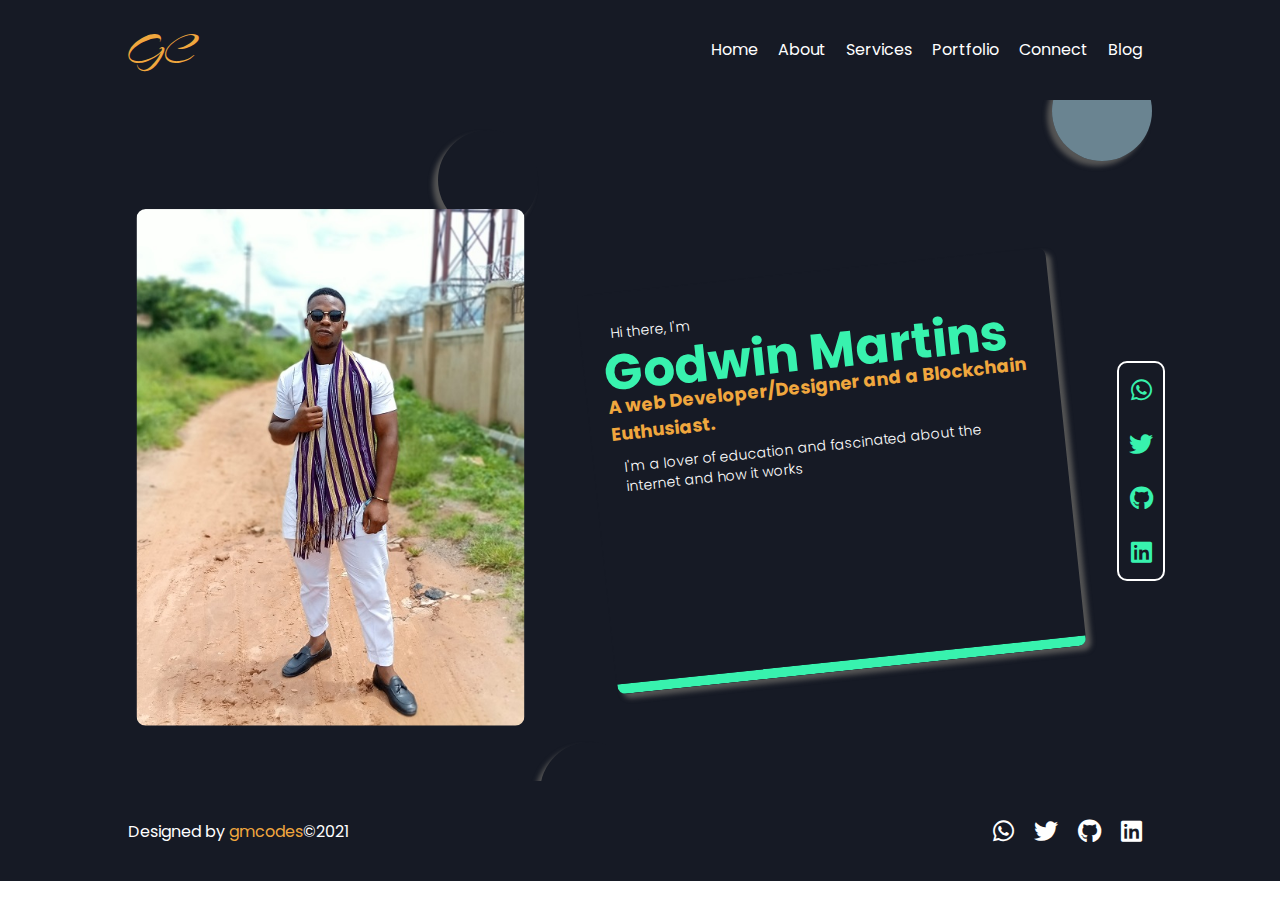
==== index.html @ 71b78946 "Initial commit, just done the home pagee" ====
<!DOCTYPE html>
<html lang="en">
  <head>
    <meta charset="UTF-8" />
    <meta http-equiv="X-UA-Compatible" content="IE=edge" />
    <meta name="viewport" content="width=device-width, initial-scale=1.0" />
    <link rel="stylesheet" href="./css/style.css" />
    <link
      rel="stylesheet"
      href="https://cdnjs.cloudflare.com/ajax/libs/font-awesome/5.15.3/css/all.min.css"
    />
    <title>Godwin Martins</title>
  </head>
  <body>
    <header class="header">
      <nav>
        <a href="./index.html" class="nav-logo">GC</a>
        <div class="nav-links" id="nav-links">
          <i class="close-menu fa fa-times" onclick="hideMenu()"></i>
          <ul>
            <li><a href="./index.html" class="active">Home</a></li>
            <li><a href="./index.html">About</a></li>
            <li><a href="./index.html">Services</a></li>
            <li><a href="./index.html">Portfolio</a></li>
            <li><a href="./index.html">Connect</a></li>
            <li><a href="./index.html">Blog</a></li>
          </ul>
        </div>
        <i class="open-menu fa fa-bars" onclick="showMenu()"></i>
      </nav>
    </header>

    <section class="row">
      <div class="circle first"></div>
      <div class="circle second"></div>
      <div class="circle third"></div>

      <div class="row-body">
        <div class="intro-pic">
          <img src="./imgs/martins.jpg" alt="" />
        </div>
        <div class="intro-text">
          <div class="small-box"></div>
          <p>Hi there, I'm</p>
          <h2>Godwin Martins</h2>
          <h3>A web Developer/Designer and a Blockchain Euthusiast.</h3>

          <p>
            I'm a lover of education and fascinated about the internet and how
            it works
          </p>
        </div>
        <div class="social-icons">
          <a href=""><i class="fab fa-whatsapp"></i></a>
          <a href=""> <i class="fab fa-twitter"></i></a>
          <a href=""> <i class="fab fa-github"></i></a>
          <a href=""><i class="fab fa-linkedin"></i></a>
        </div>
      </div>
    </section>
    <footer>
      <div class="footer">
        <div class="copyright">
          Designed by <a href="mailto:gmcodes20@gmail.com">gmcodes</a>&copy;2021
        </div>

        <div class="f-social">
          <a href=""> <i class="fab fa-whatsapp"></i></a>
          <a href=""> <i class="fab fa-twitter"></i></a>
          <a href=""><i class="fab fa-github"></i></a>
          <a href=""> <i class="fab fa-linkedin"></i></a>
        </div>
      </div>
    </footer>

    <script src="./js/script.js"></script>
  </body>
</html>
---- css/style.css ----
@import url("https://fonts.googleapis.com/css2?family=Poppins:wght@200;300;400;500;600;700;800;900&display=swap");

@import url("https://fonts.googleapis.com/css2?family=Arizonia&display=swap");

* {
  margin: 0;
  padding: 0;
  box-sizing: border-box;
  font-family: "Poppins", sans-serif;
}

/* General Utilities */

h1 {
  font-size: 46px;
  font-weight: 600px;
}

h2 {
  font-size: 44px;
  font-weight: 500px;
  color: #38f2ae;
}
h3 {
  font-size: 18px;
  font-weight: 300px;
  color: #f0a73e;
}

p {
  color: #fff;
  font-size: 14px;
  font-weight: 300;
  line-height: 22px;
}

nav .open-menu,
nav .close-menu {
  display: none;
}
nav {
  position: fixed;
  display: flex;
  align-items: center;
  justify-content: space-between;
  width: 100%;
  height: 100px;
  margin: auto;
  padding: 30px 10%;
  background: #161a25;
  z-index: 4;
}

.nav-links ul {
  display: flex;
  justify-content: space-between;
}

.nav-links ul li {
  list-style: none;
  padding: 10px;
}

.nav-links li a::after {
  content: "";
  width: 0%;
  height: 2px;
  background: #f0a73e;
  display: block;
  margin: auto;

  transition: 0.5s;
}

.nav-links li a:hover:after {
  width: 100%;
}

nav a {
  color: #fff;
  text-decoration: none;
}

.nav-logo {
  font-family: "Arizonia", cursive;
  font-size: 40px;
  color: #f0a73e;
}

.row {
  /* width: 80%; */

  margin: auto;
  position: relative;
  top: 100px;
  right: 0;
  padding: 60px 30px;
  background: #161a25;
  align-items: center;
  justify-content: space-between;
}

.circle {
  position: absolute;
  height: 100px;
  width: 100px;
  background: #afdae78e;
  border: none;
  border-radius: 50%;
  box-shadow: -5px 5px 5px #555;
}

.first {
  top: -5%;
  right: 10%;
}
.second {
  background: transparent;
  bottom: 5%;
  right: 50%;
}
.third {
  background: transparent;
  top: 30px;
  right: 58%;
}

.row-body {
  display: flex;
  align-items: center;
  justify-content: space-between;
  padding: 20px 85px 60px;
}

.intro-pic {
  width: 150px;
  flex: 1;
  scale: 0.9;
  /* padding-bottom: 20px; */
}

.intro-pic img {
  width: 100%;
  height: 100%;
  /* border-left: 15px solid #fff; */
  /* border-bottom: 15px solid #fff; */
  border-radius: 10px;
}

.intro-text {
  position: relative;
  width: 150px;
  min-height: 400px;
  max-height: 405px;
  flex: 1;
  background: transparent;
  padding: 20px;
  margin: 0 50px;
  border-radius: 8px;
  box-shadow: 5px 5px 5px #555;
  transform: rotate(-6deg);
  border-bottom: 10px solid #38f2ae;
  overflow: hidden;
}

.intro-text h2 {
  font-size: 50px;
  line-height: 40px;
}

.intro-text p {
  line-height: 20px;
  padding: 10px;
}

/* .small-box {
  position: absolute;
  top: -2px;
  left: -2px;
  width: 15px;
  height: 15px;
  background: black;
  border: 2px solid black;
  border-radius: 50%;
} */

.social-icons {
  display: flex;

  flex-direction: column;
  align-items: center;
  justify-content: center;
  border: 2px solid #fff;
  border-radius: 10px;
  padding: 0px;
}

.social-icons .fab {
  font-size: 24px;
  /* margin: 10px; */
  padding-bottom: 10px;
  padding: 15px 10px;
  color: #38f2ae;
  cursor: pointer;
  transition: 0.5s;
}

.social-icons .fab:hover {
  color: #fff;
}

.footer {
  position: relative;
  bottom: 0;
  right: 0;
  display: flex;
  align-items: center;
  justify-content: space-between;
  width: 100%;
  height: 100px;
  margin: auto;
  padding: 30px 10%;
  background: #161a25;
  z-index: 4;
  color: #fff;
}

.copyright a {
  text-decoration: none;
  color: #f0a73e;
}

.f-social {
  display: flex;
  align-items: center;
  justify-content: space-between;
  font-size: 1.5rem;
}

.f-social .fab {
  padding: 10px;
  color: #fff;
}

@media (max-width: 821px) {
  /* <---------- Nav Media Queries ----------> */
  .nav-links {
    position: fixed;
    background: #1b594e;
    opacity: 0.95;
    height: 100vh;
    width: 100vw;
    top: 0;
    right: -100%;
    text-align: left;
    z-index: 2;
    transition: 0.8s;
  }

  .nav-links ul {
    padding: 100px 20px 50px;
    flex-direction: column;
    align-items: center;
    justify-content: center;
  }

  .nav-links li a::after {
    content: "";
    width: 0%;
    height: 2px;
    background: #f0a73e;
    display: block;
    margin: auto;
    transition: 0.5s;
  }

  .nav-items li {
    display: block;
  }

  nav .open-menu,
  nav .close-menu {
    position: absolute;
    top: 20px;
    right: 10px;
    display: block;
    color: #fff;
    margin: 10px;
    font-size: 22px;
    cursor: pointer;
  }

  nav .close-menu {
    z-index: 5;
  }

  nav a {
    font-size: 2rem;
  }
}

@media (max-width: 788px) {
  .row-body {
    flex-direction: column;
  }

  .intro-text {
    order: -2;
    width: 250px;
    min-height: 200px;
    max-height: 250px;
    transform: rotate(0deg);
  }

  .intro-text h2 {
    font-size: 30px;
    line-height: 25px;
  }
  .intro-text h3 {
    font-size: 12px;
    line-height: 25px;
  }

  .intro-pic {
    width: 300px;
    flex: 1;
    scale: 0.8;
    padding-top: 5px;
  }

  .social-icons {
    flex-direction: row;
    order: -1;
    border: 0px;

    padding-top: 10px;
  }

  .footer {
    align-items: center;
    justify-content: space-between;
    flex-direction: column;
    width: 100%;
    height: 100px;
    margin: auto;
    padding: 30px 10%;
    background: #161a25;
    z-index: 4;
    color: #fff;
  }
}
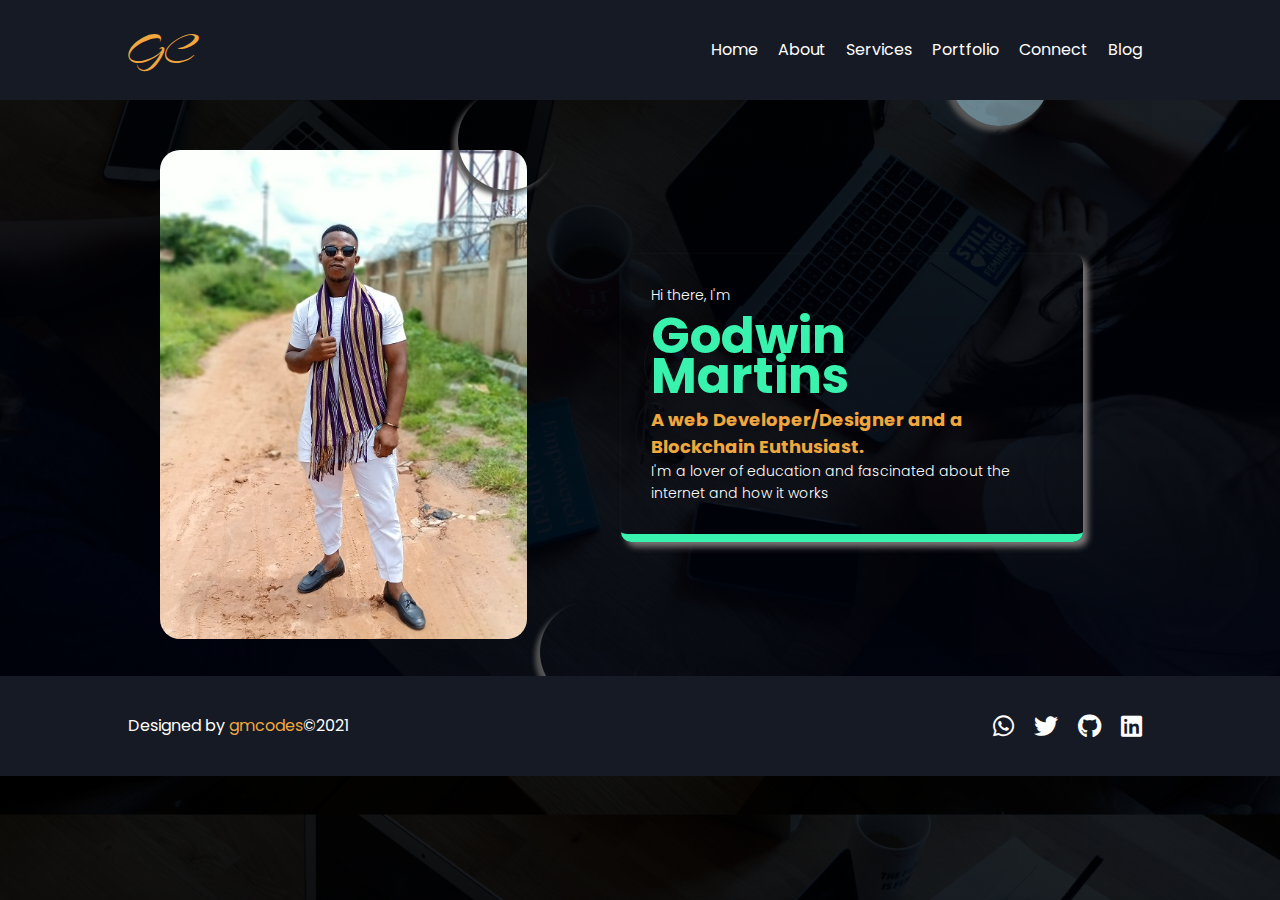
==== commit 6ed40100: "Changes to the homepage and fresh design of the about page" ====
--- a/index.html
+++ b/index.html
@@ -19,43 +19,34 @@
           <i class="close-menu fa fa-times" onclick="hideMenu()"></i>
           <ul>
             <li><a href="./index.html" class="active">Home</a></li>
-            <li><a href="./index.html">About</a></li>
-            <li><a href="./index.html">Services</a></li>
-            <li><a href="./index.html">Portfolio</a></li>
-            <li><a href="./index.html">Connect</a></li>
-            <li><a href="./index.html">Blog</a></li>
+            <li><a href="./about.html">About</a></li>
+            <li><a href="./services.html">Services</a></li>
+            <li><a href="./portfolio.html">Portfolio</a></li>
+            <li><a href="./contact.html">Connect</a></li>
+            <li><a href="./">Blog</a></li>
           </ul>
         </div>
         <i class="open-menu fa fa-bars" onclick="showMenu()"></i>
       </nav>
     </header>
 
-    <section class="row">
+    <section class="row mg">
       <div class="circle first"></div>
       <div class="circle second"></div>
       <div class="circle third"></div>
 
-      <div class="row-body">
-        <div class="intro-pic">
-          <img src="./imgs/martins.jpg" alt="" />
-        </div>
-        <div class="intro-text">
-          <div class="small-box"></div>
-          <p>Hi there, I'm</p>
-          <h2>Godwin Martins</h2>
-          <h3>A web Developer/Designer and a Blockchain Euthusiast.</h3>
+      <div class="home-col">
+        <img src="./imgs/martins.jpg" alt="" />
+      </div>
+      <div class="home-col home-box">
+        <p>Hi there, I'm</p>
+        <h2>Godwin Martins</h2>
+        <h3>A web Developer/Designer and a Blockchain Euthusiast.</h3>
 
-          <p>
-            I'm a lover of education and fascinated about the internet and how
-            it works
-          </p>
-        </div>
-        <div class="social-icons">
-          <a href=""><i class="fab fa-whatsapp"></i></a>
-          <a href=""> <i class="fab fa-twitter"></i></a>
-          <a href=""> <i class="fab fa-github"></i></a>
-          <a href=""><i class="fab fa-linkedin"></i></a>
-        </div>
+        <p>
+          I'm a lover of education and fascinated about the internet and how it
+          works
+        </p>
       </div>
     </section>
     <footer>
@@ -65,10 +56,14 @@
         </div>
 
         <div class="f-social">
-          <a href=""> <i class="fab fa-whatsapp"></i></a>
-          <a href=""> <i class="fab fa-twitter"></i></a>
-          <a href=""><i class="fab fa-github"></i></a>
-          <a href=""> <i class="fab fa-linkedin"></i></a>
+          <a href="https://wa.me/message/52WREH2I5GT6F1">
+            <i class="fab fa-whatsapp"></i
+          ></a>
+          <a href="https://twitter.com/gmcodes20?s=09">
+            <i class="fab fa-twitter"></i
+          ></a>
+          <a href="wwww.github.com/gmcodes20"><i class="fab fa-github"></i></a>
+          <a href="#"> <i class="fab fa-linkedin"></i></a>
         </div>
       </div>
     </footer>
--- a/css/style.css
+++ b/css/style.css
@@ -8,10 +8,15 @@
   box-sizing: border-box;
   font-family: "Poppins", sans-serif;
 }
-
-/* General Utilities */
-
-h1 {
+body {
+  background: #161a25;
+  background-image: linear-gradient(rgba(0, 0, 0, 0.863), rgba(0, 3, 14, 0.925)),
+    url(../imgs/bg2.jpg);
+  background-position: center;
+  background-size: cover;
+}
+
+General Utilities h1 {
   font-size: 46px;
   font-weight: 600px;
 }
@@ -32,6 +37,24 @@
   font-size: 14px;
   font-weight: 300;
   line-height: 22px;
+}
+
+.btn {
+  padding: 5px 10px;
+  background-color: white;
+  font-weight: 600;
+  color: #161a25;
+  padding: 10px;
+  margin: 30px 0;
+  text-decoration: none;
+  border-radius: 15px;
+  transition: 0.5s;
+}
+
+.btn:hover {
+  color: #f7f8fc;
+  background: transparent;
+  border: 1px solid #f7f8fc;
 }
 
 nav .open-menu,
@@ -88,16 +111,18 @@
 }
 
 .row {
-  /* width: 80%; */
-
+  display: flex;
+  width: 80%;
+  align-items: center;
   margin: auto;
   position: relative;
-  top: 100px;
+  top: 60px;
   right: 0;
   padding: 60px 30px;
-  background: #161a25;
-  align-items: center;
-  justify-content: space-between;
+  /* background: #161a25; */
+}
+.mg {
+  background: rgba(10, 27, 27, 0.041);
 }
 
 .circle {
@@ -125,88 +150,33 @@
   right: 58%;
 }
 
-.row-body {
-  display: flex;
-  align-items: center;
-  justify-content: space-between;
-  padding: 20px 85px 60px;
-}
-
-.intro-pic {
-  width: 150px;
-  flex: 1;
-  scale: 0.9;
-  /* padding-bottom: 20px; */
-}
-
-.intro-pic img {
-  width: 100%;
-  height: 100%;
-  /* border-left: 15px solid #fff; */
-  /* border-bottom: 15px solid #fff; */
+.home-col {
+  flex-basis: 48%;
+  padding: 30px 2px;
+}
+
+.home-col img {
+  width: 80%;
+  border-radius: 20px;
+}
+
+.home-box {
+  border-bottom: 8px solid #38f2ae;
   border-radius: 10px;
-}
-
-.intro-text {
-  position: relative;
-  width: 150px;
-  min-height: 400px;
-  max-height: 405px;
-  flex: 1;
+  padding: 30px;
   background: transparent;
-  padding: 20px;
-  margin: 0 50px;
-  border-radius: 8px;
-  box-shadow: 5px 5px 5px #555;
-  transform: rotate(-6deg);
-  border-bottom: 10px solid #38f2ae;
-  overflow: hidden;
-}
-
-.intro-text h2 {
+  box-shadow: 5px 5px 6px rgb(124, 119, 119);
+}
+
+.home-col h2 {
   font-size: 50px;
-  line-height: 40px;
+  line-height: 2.5rem;
+  margin: 10px 0;
 }
 
 .intro-text p {
   line-height: 20px;
   padding: 10px;
-}
-
-/* .small-box {
-  position: absolute;
-  top: -2px;
-  left: -2px;
-  width: 15px;
-  height: 15px;
-  background: black;
-  border: 2px solid black;
-  border-radius: 50%;
-} */
-
-.social-icons {
-  display: flex;
-
-  flex-direction: column;
-  align-items: center;
-  justify-content: center;
-  border: 2px solid #fff;
-  border-radius: 10px;
-  padding: 0px;
-}
-
-.social-icons .fab {
-  font-size: 24px;
-  /* margin: 10px; */
-  padding-bottom: 10px;
-  padding: 15px 10px;
-  color: #38f2ae;
-  cursor: pointer;
-  transition: 0.5s;
-}
-
-.social-icons .fab:hover {
-  color: #fff;
 }
 
 .footer {
@@ -240,6 +210,52 @@
 .f-social .fab {
   padding: 10px;
   color: #fff;
+}
+
+/* about page */
+
+.about-us {
+  width: 80%;
+  margin: auto;
+  padding-top: 20px;
+  padding-bottom: 10px;
+  background: #161a25;
+  opacity: 0.8;
+  position: relative;
+}
+
+.about-us .title {
+  position: absolute;
+  top: 100px;
+  left: 40%;
+}
+.about-us .title::after {
+  content: "";
+  width: 100%;
+
+  border-bottom: 2px dotted #f0a73e;
+  height: 2px;
+  display: block;
+}
+
+.title h2 {
+  font-size: 20px;
+  color: #38f2ae;
+}
+
+.about-col {
+  flex-basis: 48%;
+  padding: 20px;
+}
+
+.about-col h1 {
+  color: #f0a73e;
+  font-size: 32px;
+}
+
+.about-col img {
+  width: 100%;
+  border-radius: 20px;
 }
 
 @media (max-width: 821px) {
@@ -251,7 +267,7 @@
     height: 100vh;
     width: 100vw;
     top: 0;
-    right: -100%;
+    right: -120%;
     text-align: left;
     z-index: 2;
     transition: 0.8s;
@@ -297,45 +313,23 @@
   nav a {
     font-size: 2rem;
   }
+
+  .row {
+    flex-direction: column;
+  }
+
+  .home-box {
+    order: -1;
+    text-align: center;
+  }
+
+  /* about Media */
+  .col-img {
+    order: -1;
+  }
 }
 
 @media (max-width: 788px) {
-  .row-body {
-    flex-direction: column;
-  }
-
-  .intro-text {
-    order: -2;
-    width: 250px;
-    min-height: 200px;
-    max-height: 250px;
-    transform: rotate(0deg);
-  }
-
-  .intro-text h2 {
-    font-size: 30px;
-    line-height: 25px;
-  }
-  .intro-text h3 {
-    font-size: 12px;
-    line-height: 25px;
-  }
-
-  .intro-pic {
-    width: 300px;
-    flex: 1;
-    scale: 0.8;
-    padding-top: 5px;
-  }
-
-  .social-icons {
-    flex-direction: row;
-    order: -1;
-    border: 0px;
-
-    padding-top: 10px;
-  }
-
   .footer {
     align-items: center;
     justify-content: space-between;
